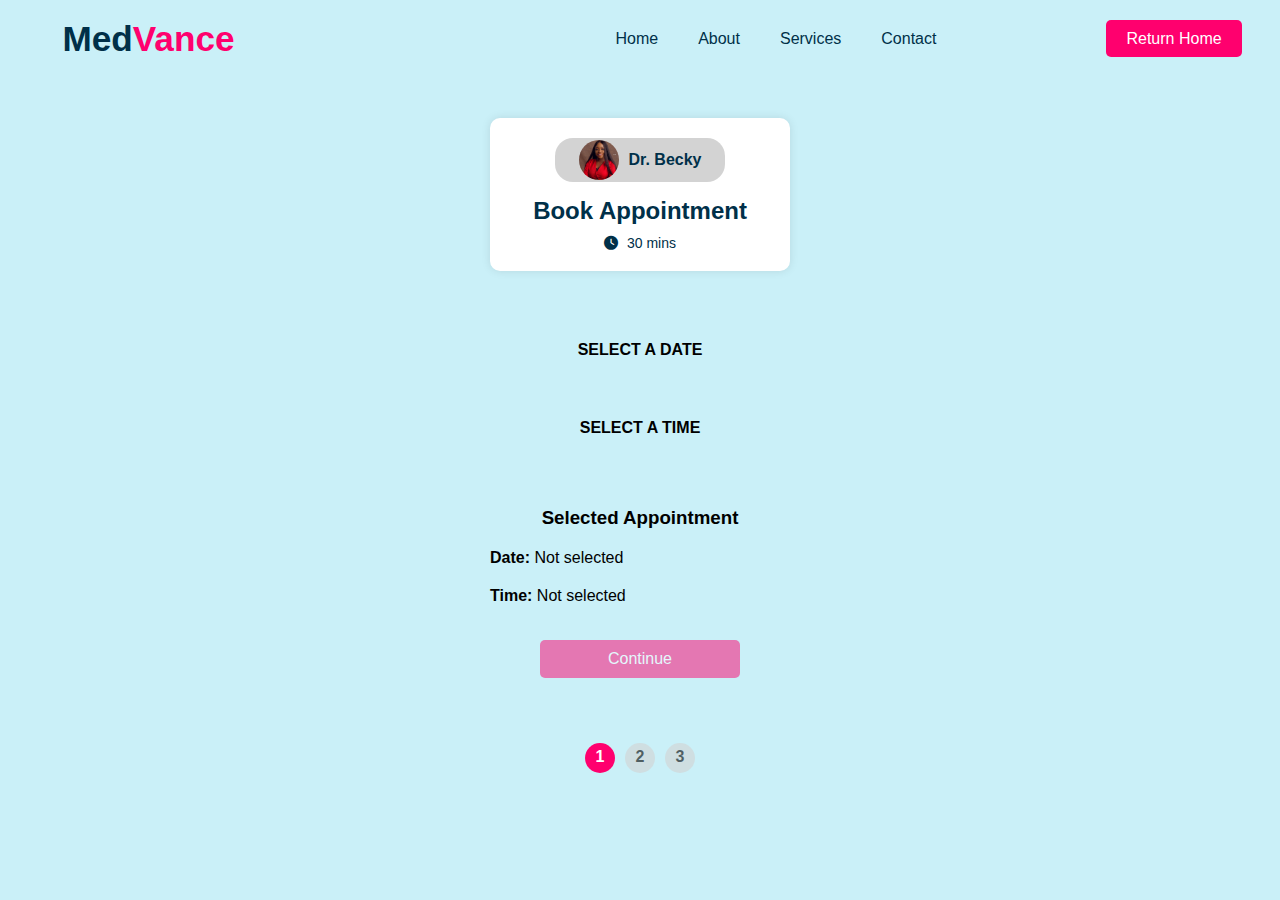
==== booking.html @ 16ba1ae6 "first commit" ====
<!DOCTYPE html>
<html lang="en">
<head>
  <meta charset="UTF-8">
  <meta name="viewport" content="width=device-width, initial-scale=1.0">
  <title>MedVance| Virtual Consultation</title>
  <link rel="stylesheet" href="booking.css">
  <link rel="stylesheet" href="https://cdnjs.cloudflare.com/ajax/libs/font-awesome/6.0.0/css/all.min.css">
  <link rel="stylesheet" href="https://cdn.jsdelivr.net/npm/flatpickr/dist/flatpickr.min.css">
  <script src="https://cdn.jsdelivr.net/npm/flatpickr"></script>

</head>
<body>
  <header>
    <nav class="navbar">
      <div class="hamburger" id="hamburger" onclick="toggleSidebar()">
        <div class="line top"></div>
        <div class="line middle"></div>
        <div class="line bottom"></div>
      </div>
      <div class="logo">
        <h1> Med<span>Vance</span> </h1>
      </div>

      <div class="phone login">
        <a href="index.html"> Home </a>
      </div>

      <ul class="nav-links">
        <li><a href="index.html"> Home </a></li>
        <li><a href="index.html#about"> About </a></li>
        <li><a href="index.html#services"> Services </a></li>
        <li><a href="index.html#contact"> Contact </a></li>

        <div class="desktop login">
          <a href="index.html">
            Return Home
          </a>
        </div>
      </ul>
    </nav>
  </header>

  <aside class="sidebar" id="mySidebar">
    <button class="close-btn" onclick="toggleSidebar()">&times;</button>
    <ul>
      <li><a href="index.html"> Home </a></li>
      <li><a href="index.html#about"> About </a></li>
      <li><a href="index.html#services"> Services </a></li>
      <li><a href="index.html#contact"> Contact </a></li>
    </ul>
  </aside>

  <div id="step-1">
    <main>
      <div class="appointment-card">
        <div class="doctor-info">
          <img src="images/doctor.jpg" alt="Dr. Becky">
          <span>Dr. Becky</span>
        </div>
        <h2>Book Appointment</h2>
        <p><i class="fas fa-clock"></i> 30 mins</p>
      </div>

      <div class="calendar-container">
        <label>SELECT A DATE</label>
        <div id="appointment-calendar"></div>
      </div>

      <div class="time-container">
        <label>SELECT A TIME </label>
        <div id="appointment-time"></div>
      </div>
    </main>

    <div class="selection-summary">
      <h3>Selected Appointment</h3>
      <p> <strong> Date: </strong> <span id="selected-date"> Not selected </span></p>
      <p> <strong> Time: </strong> <span id="selected-time"> Not selected </span></p>

      <button id="next-step-btn" disabled> Continue </button>
    </div>
  </div>

  <div id="step-2" class="hidden">
    <div class="step-header">
      <span id="prev-step" title="Go to Previous">
        <i class="fas fa-arrow-left"></i>
      </span>
      <h2>Book Appointment</h2>
    </div>

    <div class="card">
      <img src="https://flagcdn.com/w40/ng.png" alt="Nigerian Flag" class="flag-icon">
      <span>Nigerian Time</span>

      <p id="appointment-time-range"></p>
      <p id="appointment-date"></p>
    </div>
   <section>
    <div class="input-group">
      <input type="text" id="full-name" placeholder=" " required />
      <label for="full-name">Full Name <span class="required">*</span></label>
    </div>

    <div class="input-group">
      <input type="email" id="email" placeholder=" " required />
      <label for="email">Email <span class="required">*</span></label>
    </div>

    <div class="input-group">
      <input type="tel" id="phone" placeholder=" " required />
      <label for="phone">Phone Number <span class="required">*</span></label>
    </div>

    <button type="button" id="to-step-3" disabled>Continue</button>
  </div>
</section>
  <div id="step-3" class="hidden">
    <div class="step-header">
      <span id="prev-step-3" title="Go to Previous">
        <i class="fas fa-arrow-left"></i>
      </span>
      <h2>Book Appointment</h2> </div>
    <div class="card">
    <div class="card-header">
      <span class="flag"> &#127475;&#127468 </span>
      <span>Nigerian Time</span>
    </div>
    <div class="card-body">
      <p><span id="time-range"></span></p>
      <p><span id="display-date"></span></p>
      <p><span id="display-name"></span></p>
      <p> <span id="display-email"></span></p>
      <p><span id="display-phone"></span></p>
    </div>
  </div>
    
   <div id="service-form-container">
  <form id="service-form">
    <h2>Select Services <span class="required">*</span></h2>
    <div class="checkbox-group">
      <label>
        <input type="checkbox" name="services" value="General Consultation">
        General Consultation
      </label>
      <label>
        <input type="checkbox" name="services" value="Specialist Consultation">
        Specialist Consultation
      </label>
      <label>
        <input type="checkbox" name="services" value="Follow-up Appointment">
        Follow-up Appointment
      </label>
      <!-- Add additional services as needed -->
    </div>

    <h3>Guests (optional)</h3>
    <input type="text" id="guests" placeholder="Email or phone">

    <h3>Description / Additional Notes</h3>
    <textarea id="description" placeholder="Enter additional details..."></textarea>

    <button id="submit-btn" type="submit" class="btn" disabled>Submit</button>
  </form>
  <div id="service-error" class="error-message"></div>
</div>
  </div>

  
 <div id="step-4" class="hidden">
   

  <div class="success-message">
  <div  class="appointment">
    <span class="checkmark">&#10004;</span>
    <h2>Successful</h2>
    <h3>You're scheduled with Dr. Becky</h3>
    
    <span>30 Minutes Meeting</span>
    <h3 id="selected-time-range">Time Range: N/A</h3>
    <span id="select-date">Date: N/A</span>

    <h4>&#127475;&#127468; Nigerian Time</h4> </div>
    
    <div class="client">
<h2> CLIENT DETAILS </h2>
    <p><strong>Full Name:</strong> <span id="retrieved-full-name">N/A</span></p>
    <p><strong>Email:</strong> <span id="retrieved-email">N/A</span></p>
    <p><strong>Phone:</strong> <span id="retrieved-phone">N/A</span></p>
    <p><strong>Service(s):</strong> <span id="retrieved-services">N/A</span></p>
    <p><strong>Guests:</strong> <span id="retrieved-guests">None</span></p>
    <p><strong>Description:</strong> <span id="retrieved-description">None</span></p>

    <a href="index.html" class="btn">Back to Home</a>
  </div>
    </div>
</div>

  
  <div id="step-indicator">
    <span class="step active">1</span>
    <span class="step">2</span>
    <span class="step">3</span>
  </div>
  <script src="booking.js"> </script>
  <script src="index.js"> </script>
</body>

</html>
---- booking.css ----
:root {
  --main: #003049;
  --sub: #ff006e;
}

* {
  box-sizing: border-box;
  margin: 0;
  padding: 0;
  user-select: none;
}

body {
  font-family: Arial, sans-serif;
  margin: 0;
  padding: 0;
  background: #caf0f8;
}
.nav-links {
  display: none;
}
.navbar {
  display: flex;
  justify-content: space-between;
  align-items: center;
  padding: 1.5% 3% 1.5% 3%;
}
.hamburger {
  width: 30px;
  height: 25px;
  display: flex;
  flex-direction: column;
  justify-content: space-around;
}
.hamburger .line {
  background-color: #ff006e;
  height: 3px;
}
.hamburger .top {
  width: 29px;
}
.hamburger .middle {
  width: 24px;
}
.hamburger .bottom {
  width: 15px;
}
header .logo {
  margin-left: 2%;
  font-family: "Raleway", sans-serif;
  font-weight: 900;
  color: #003049;
  font-size: 1.1rem;
}
header span {
  color: #ff006e;
}
nav .phone a {
  display: block;
  align-items: center;
  background-color: #ff006e;
  color: white;
  padding: 10px;
  text-decoration: none;
  margin-top: 5px;
  transition: background-color 0.3s ease, transform 0.3s ease;
  cursor: none;
  border-radius: 5px;
}
nav .phone a:hover {
  background-color: #003049;
  transform: scale(1.05);
}
nav .login a:focus {
  outline: none;
  box-shadow: 0 0 0 3px rgba(38, 143, 255, 0.5);
}
.sidebar {
  z-index: 4;
  position: fixed;
  top: 0;
  width: 250px;
  height: 100vh;
  background-color: #003049;
  transition: all 0.5s ease;
  transform: translateX(-100%);
}
.sidebar.open {
  transform: translateX(0);
}
.sidebar ul {
  list-style: none;
  padding: 0;
  margin-top: 50px;
}
.sidebar ul li a {
  text-align: center;
  color: white;
  text-decoration: none;
  display: block;
  width: auto;
  padding: 20px;
  transition: background-color 0.1s;
}
.sidebar li a:hover {
  background-color: #ff006e;
}
.close-btn {
  background: none;
  border: none;
  font-size: 30px;
  float: right;
  padding: 17px 50px;
  color: white;
}
@media (min-width: 1024px) {
  .nav-links {
    display: flex;
    list-style: none;
    margin: 0;
    padding: 0;
  }

  .nav-links li a {
    text-decoration: none;
    color: #003049;
    padding: 10px 20px;
    transition: background-color 0.3s;
  }
  .nav-links li a:hover {
    background-color: #ff006e;
    color: white;
  }
  .hamburger,
  .phone {
    display: none;
  }
  .desktop a {
    align-items: center;
    background-color: #ff006e;
    color: white;
    padding: 10px 20px;
    text-decoration: none;
    border-radius: 5px;
    transition: background-color 0.3s ease, transform 0.3s ease;
    margin-left: 150px;
    cursor: pointer;
    transform: scale(11.05) !important;
  }
  .desktop a:hover {
    background-color: #003049;
    transform: scale(1.05);
  }
  .sidebar {
    display: none;
  }
}
main {
  display: flex;
  flex-direction: column;
  align-items: center;
}
.appointment-card {
  background: white;
  width: 300px;
  padding: 20px;
  border-radius: 10px;
  box-shadow: 0 0 10px rgba(0, 0, 0, 0.1);
  text-align: center;
  margin-top: 40px;
}

.doctor-info {
  display: flex;
  align-items: center;
  justify-content: center;
  gap: 10px;
  background: #e8f0fe;
  background: lightgray;
  padding: 2px;
  border-radius: 18px;
  width: 170px;
  margin: 0 auto;
}

.doctor-info img {
  width: 40px;
  height: 40px;
  border-radius: 50%;
}

.doctor-info span {
  font-weight: bold;
  color: var(--main);
}
.appointment-card h2 {
  margin: 15px 0 10px;
  color: #003049;
}

.appointment-card p {
  font-size: 14px;
  color: var(--main);
}
.appointment-card p i {
  margin-right: 5px;
  color: #003049;
}
.calendar-container {
  text-align: center;
  margin-top: 50px;
}
.calendar-container label,
.time-container label {
  font-weight: bold;
  margin: 20px;
  display: block;
}
.flatpickr-calendar {
  display: block;
  max-width: 300px;
  margin: 0 auto;
  font-family: Arial, sans-serif;
  border-radius: 10px;
  box-shadow: 0px 5px 15px rgba(0, 0, 0, 0.2);
}
.flatpickr-day {
  border-radius: 50%;
}

.flatpickr-day.selected {
  background-color: #007bff !important;
  color: white !important;
}

.flatpickr-day.today {
  border: 2px solid #007bff !important;
}
.unavailable-day {
  color: red !important;
  text-decoration: line-through;
  pointer-events: none;
  opacity: 0.5;
}

.time-container {
  text-align: center;
  margin-top: 20px;
}

.flatpickr-time {
  max-width: 300px;
  margin: 0 auto;
  font-family: Arial, sans-serif;
  border-radius: 10px;
  box-shadow: 0px 5px 15px rgba(0, 0, 0, 0.2);
}

.flatpickr-am-pm,
.flatpickr-prev-month,
.flatpickr-next-month,
.flatpickr-monthDropdown-months,
.flatpickr-current-month {
  cursor: default !important;
}
@media (min-width: 1024px) {
  .flatpickr-prev-month,
  .flatpickr-next-month,
  .flatpickr-monthDropdown-months,
  .flatpickr-am-pm,
  .flatpickr-current-month {
    cursor: pointer !important;
  }
}
.selection-summary {
  text-align: center;
  margin: 50px 0;
}
.selection-summary h3 {
  font-weight: bold;
  margin: 20px 0;
}
.selection-summary p {
  margin: 20px auto;
  text-align: left;
  width: 70%;
  max-width: 300px;
}
#next-step-btn, .btn {
  width: 100%;
  max-width: 200px;
  padding: 10px;
  font-size: 16px;
  background-color: var(--sub);
  opacity: 0.5;
  color: #fff;
  border: none;
  border-radius: 5px;
  cursor: not-allowed;
  margin: 15px;
  transition: background 0.3s ease;
}

#next-step-btn.enabled {
  cursor: pointer;
  opacity: 1;
}
#next-step-btn.enabled:hover {
  background-color: var(--main);
}
#step-indicator {
  display: flex;
  justify-content: center;
  gap: 10px;
  margin-top: 10px;
}

.step {
  width: 30px;
  height: 30px;
  border-radius: 50%;
  background-color: lightgray;
  text-align: center;
  font-weight: bold;
  display: block;
  padding-top: 5px;
  opacity: 0.6;
}

.step.active {
  background-color: var(--sub);
  color: white;
  opacity: 1;
}

.hidden {
  display: none;
}

.step-header {
  place-items: center;
  display: grid;
  grid-template-columns: repeat(3, 1fr);
  gap: 50px;
  max-width: 300px;
  margin: 40px auto 20px auto;
}

#prev-step, #prev-step-3{
  cursor: pointer;
  font-size: 30px;
  color: var(--main);
}
.step-header h2 {
  width: 200px;
  font-size: 1.35rem;
  color: var(--main);
}

.card {
  background: white;
  padding: 15px;
  border-radius: 12px;
  box-shadow: 0 4px 6px rgba(0, 0, 0, 0.1);
  text-align: center;
  max-width: 300px;
  margin: 20px auto;
}

.card .flag-icon {
  width: 20px;
  height: 12px;
  vertical-align: middle;
  margin-right: 8px;
}

.card span {
  font-weight: bold;
  font-size: 16px;
  color: var(--main);
}

.card p {
  margin: 8px 0;
  font-size: 14px;
  color: var(--main);
  font-weight: 500;
}
.input-group {
  position: relative;
  margin: 20px auto;
  max-width: 300px;
}

.input-group input {
  width: 100%;
  padding: 10px 12px;
  font-size: 16px;
  border: 1px solid #ccc;
  border-radius: 5px;
  outline: none;
  background: transparent;
}

.input-group label {
  display: block;
  position: absolute;
  left: 12px;
  top: 30%;
  transform: translateY(-50%);
  font-size: 16px;
  color: var(--main);
  transition: 0.3s;
  pointer-events: none;
  margin: 0px 5px 25px 0;
}

.input-group input:focus + label,
.input-group input:not(:placeholder-shown) + label {
  top: 0px;
  font-size: 12px;
  color: var(--main);
  background: white;
  padding-right: 15px;
}

#to-step-3 {
  display: block;
  width: 100%;
  max-width: 200px;
  padding: 10px;
  font-size: 16px;
  background-color: var(--sub);
  opacity: 0.5;
  color: #fff;
  border: none;
  border-radius: 5px;
  cursor: not-allowed;
  margin: 15px;
  transition: background 0.3s ease;
  margin: 0 auto 50px auto;
}

#to-step-3.enabled {
  cursor: pointer;
  opacity: 1;
}
#to-step-3.enabled:hover {
  background-color: var(--main);
}
.input-group input.error {
  border: 2px solid red;
  outline: none;
}
.error-message {
  color: red;
  font-size: 12px;
  margin-top: 5px;
  display: block;
}
.required { 
  color: red;
}
.card {
  background: white;
  padding: 15px;
  border-radius: 8px;
  box-shadow: 0 2px 5px rgba(0, 0, 0, 0.1);
  text-align: center;
}

.card-header {
  display: flex;
  justify-content: center;
  align-items: center;
  font-size: 18px;
  font-weight: bold;
  gap: 8px;
}

.card-body p {
  margin: 8px 0;
  font-size: 14px;
  color: var(--main);
  font-weight: 500;
  text-align: left;
}
.card-body span {
  font-weight: 500;
}

#service-form-container {
  max-width: 300px;
  text-align: center;
  margin: 20px auto;
  padding: 15px;
  background: #fff;
  border-radius: 8px;
  box-shadow: 0 2px 5px rgba(0,0,0,0.1);
  color: var(--main);
}

#service-form h3 {
  margin-bottom: 10px;
  font-size: 18px;
  text-align: left;
}

.checkbox-group label {
  display: block;
  margin: 15px 0;
  font-size: 16px;
  text-align: left;
}

#service-form input[type="text"],
#service-form textarea {
  width: 100%;
  padding: 10px;
  margin: 10px 0;
  border: 1px solid #ccc;
  border-radius: 4px;
  font-size: 14px;
  text-align: left;
}

#service-form textarea {
  resize: vertical;
  height: 80px;
}

#submit-btn {
  width: 200%;
  padding: 10px;
  font-size: 16px;
  color: #fff;
  border: none;
  border-radius: 4px;
  cursor: pointer;
  transition: background 0.3s ease;
  background-color: var(--sub);
  opacity: 1;
  color: #fff;
}

#submit-btn:disabled {
  opacity: 0.5;
  color: #fff;
  cursor: not-allowed;
}
#submit-btn.enabled {
  cursor: pointer;
  opacity: 1;
}
#submit-btn.enabled:hover {
  background-color: var(--main) !important;
}
.error-message {
  color: red;
  font-size: 14px;
  margin-top: 10px;
}

.required {
  color: red;
}

.success-message {
  text-align: center;
  padding: 30px;
  flex-direction: column;
  gap: 10px;
  display: flex;
  max-width: 355px;
  margin: 20px auto;
  
}
.appointment, .client, section {
  flex-direction: column;
  gap: 15px;
  display: flex;
  padding: 15px;
  background: white;
  border-radius: 12px;
  box-shadow: 0 4px 6px rgba(0, 0, 0, 0.1);
  font-size: 14px;
  color: var(--main);
  font-weight: 500;
  max-width: 300px;
  margin:0 auto;
}
.success-message .checkmark {
  font-size: 40px;
  color: green;
  display: block;
border: 3px solid green;
Width: 70px;
Height: 70px;
margin: 0 auto;
  border-radius: 50%
}

.success-message h2 {
  margin: 30px 0 15px 0;
}
.success-message  h4 {
  margin-bottom: 25px;
}
.success-message p {
  margin: 5px 0;
  text-align: left;
}

.success-message .btn {
  margin-top: 20px;
  opacity: 1;
  width: 200px;
margin: 20px auto;
  text-decoration: none;
}

.success-message .btn {
 cursor: pointer;
}

.success-message .btn:hover {
 background-color: var(--main);
 }
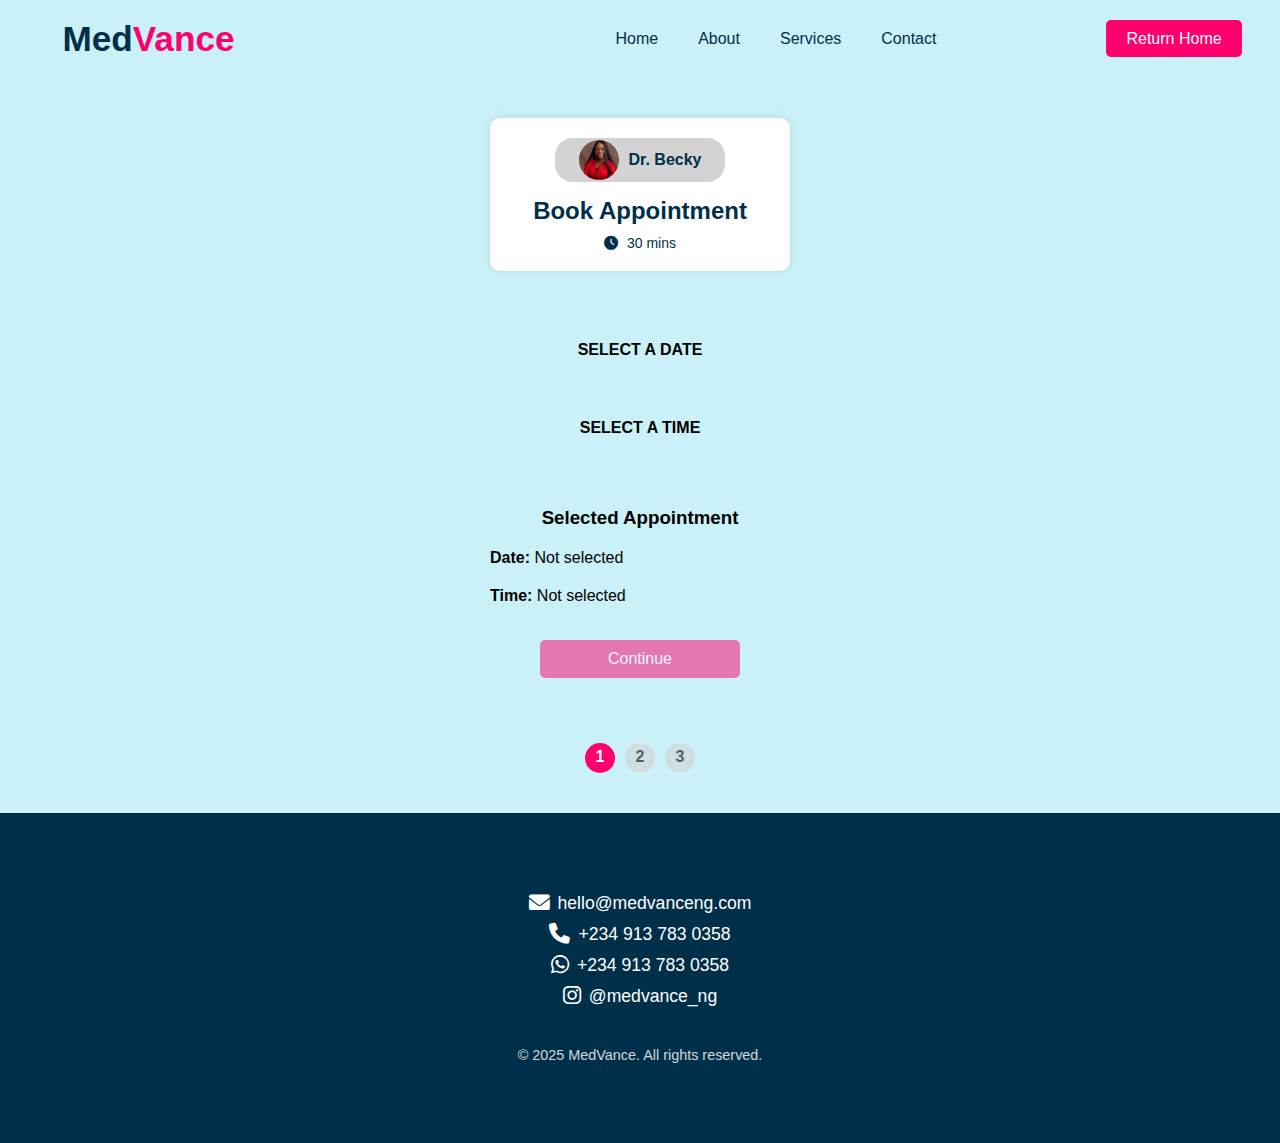
==== commit d6060efd: "modified footer" ====
--- a/booking.html
+++ b/booking.html
@@ -205,6 +205,23 @@
   </div>
   <script src="booking.js"> </script>
   <script src="index.js"> </script>
+  
+  <footer id="contact">
+    <a href="mailto:hello@medvanceng.com" class="contact-item">
+        <i class="fas fa-envelope"></i> hello@medvanceng.com
+    </a>
+    <a href="tel:+2349137830358" class="contact-item">
+        <i class="fas fa-phone"></i> +234 913 783 0358
+    </a>
+    <a href="https://wa.me/2349137830358" class="contact-item" target="_blank">
+        <i class="fab fa-whatsapp"></i> +234 913 783 0358
+    </a>
+    <a href="https://www.instagram.com/medvance_ng" class="contact-item" target="_blank">
+        <i class="fab fa-instagram"></i> @medvance_ng
+    </a>
+<p>© 2025 MedVance. All rights reserved.</p>
+</footer>
+</html>
 </body>
 
 </html>--- a/booking.css
+++ b/booking.css
@@ -625,4 +625,38 @@
 
 .success-message .btn:hover {
  background-color: var(--main);
- }+ }
+
+ 
+footer {
+  background-color: #003049;
+  padding: 80px 20px;
+  text-align: center;
+  color: white;
+  display: flex;
+  flex-direction: column;
+  gap: 10px;
+  align-items: center;
+  margin-top: 40px;
+}
+footer a {
+  color: white;
+  text-decoration: none;
+  font-size: 1.1rem;
+  display: flex;
+  align-items: center;
+  gap: 8px;
+}
+
+footer i {
+  font-size: 1.3rem;
+}
+
+footer a:hover {
+  color: #ff006e;
+}
+footer p {
+  margin-top: 30px;
+  font-size: 0.9rem;
+  opacity: 0.8;
+}
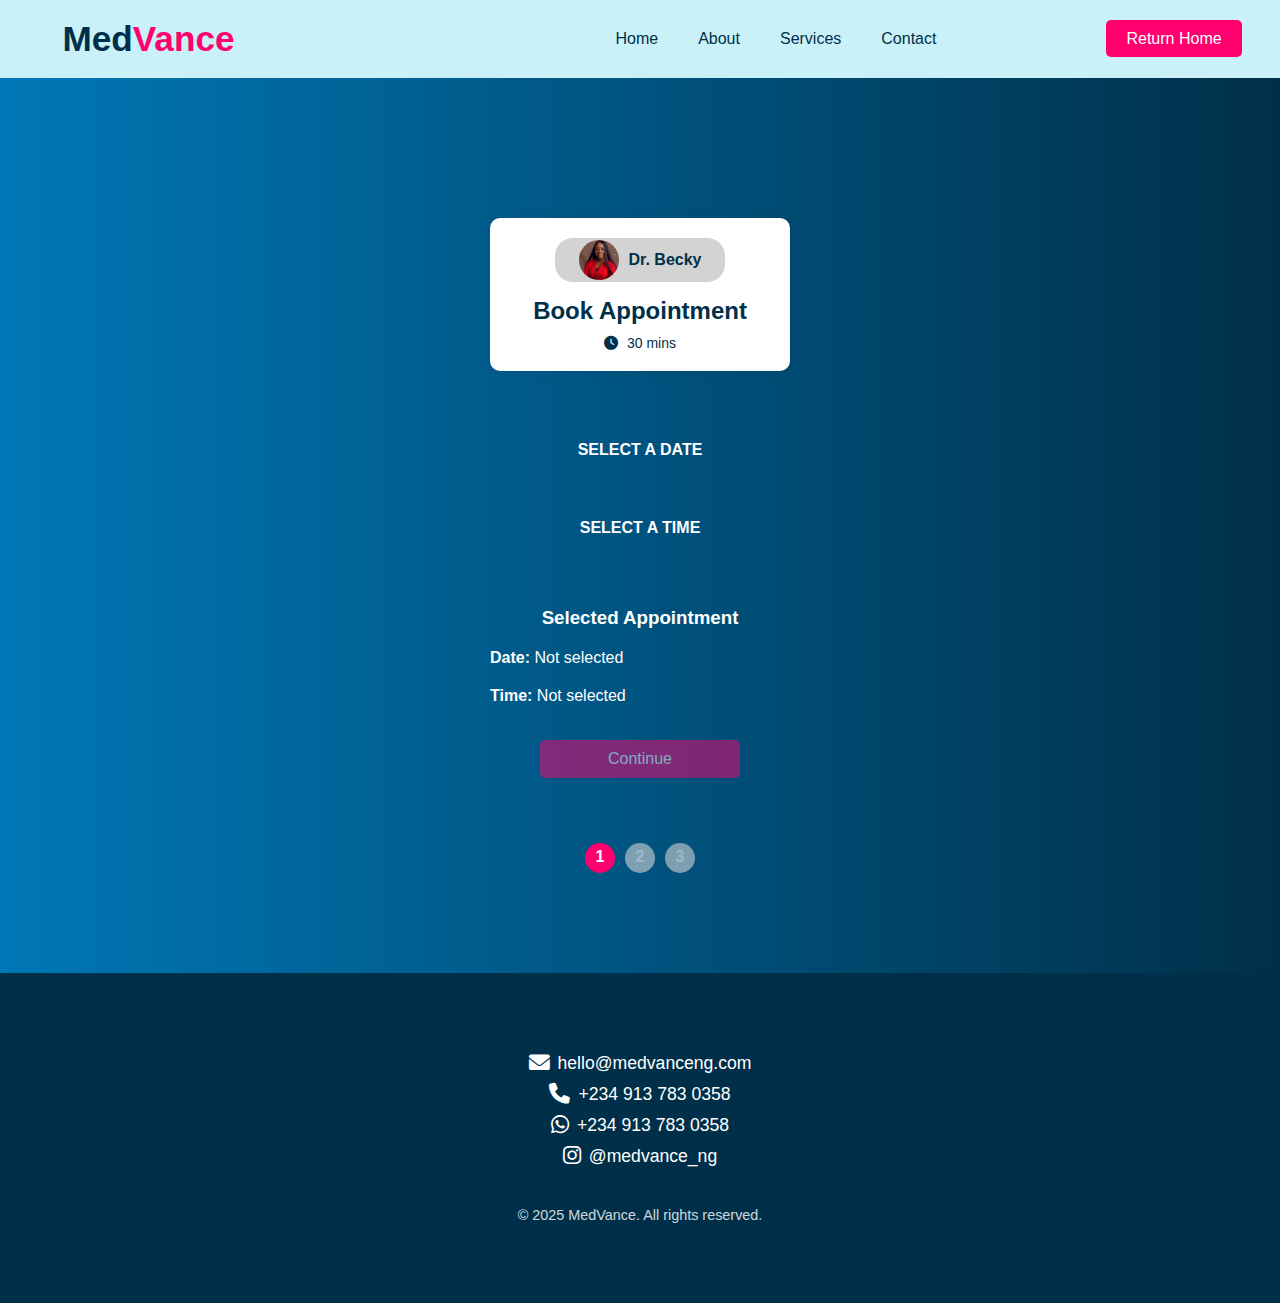
==== commit 6ec0900e: "added hero background" ====
--- a/booking.html
+++ b/booking.html
@@ -50,7 +50,7 @@
       <li><a href="index.html#contact"> Contact </a></li>
     </ul>
   </aside>
-
+<article>
   <div id="step-1">
     <main>
       <div class="appointment-card">
@@ -124,7 +124,7 @@
       <h2>Book Appointment</h2> </div>
     <div class="card">
     <div class="card-header">
-      <span class="flag"> &#127475;&#127468 </span>
+      <img src="https://flagcdn.com/w40/ng.png" alt="Nigerian Flag" class="flag-icon">
       <span>Nigerian Time</span>
     </div>
     <div class="card-body">
@@ -181,7 +181,7 @@
     <h3 id="selected-time-range">Time Range: N/A</h3>
     <span id="select-date">Date: N/A</span>
 
-    <h4>&#127475;&#127468; Nigerian Time</h4> </div>
+    <h4> Nigerian Time</h4> </div>
     
     <div class="client">
 <h2> CLIENT DETAILS </h2>
@@ -203,9 +203,7 @@
     <span class="step">2</span>
     <span class="step">3</span>
   </div>
-  <script src="booking.js"> </script>
-  <script src="index.js"> </script>
-  
+</article>
   <footer id="contact">
     <a href="mailto:hello@medvanceng.com" class="contact-item">
         <i class="fas fa-envelope"></i> hello@medvanceng.com
@@ -221,7 +219,8 @@
     </a>
 <p>© 2025 MedVance. All rights reserved.</p>
 </footer>
-</html>
+
+<script src="booking.js"> </script>
+<script src="index.js"> </script>
 </body>
-
 </html>--- a/booking.css
+++ b/booking.css
@@ -349,12 +349,12 @@
 #prev-step, #prev-step-3{
   cursor: pointer;
   font-size: 30px;
-  color: var(--main);
+  color: vwhite;
 }
 .step-header h2 {
   width: 200px;
   font-size: 1.35rem;
-  color: var(--main);
+  color: white
 }
 
 .card {
@@ -637,7 +637,7 @@
   flex-direction: column;
   gap: 10px;
   align-items: center;
-  margin-top: 40px;
+  margin-top: 0px;
 }
 footer a {
   color: white;
@@ -660,3 +660,9 @@
   font-size: 0.9rem;
   opacity: 0.8;
 }
+
+article {
+  background: linear-gradient(to right, #0077b6, #003049);
+  padding: 100px 20px;
+  color: white;
+}